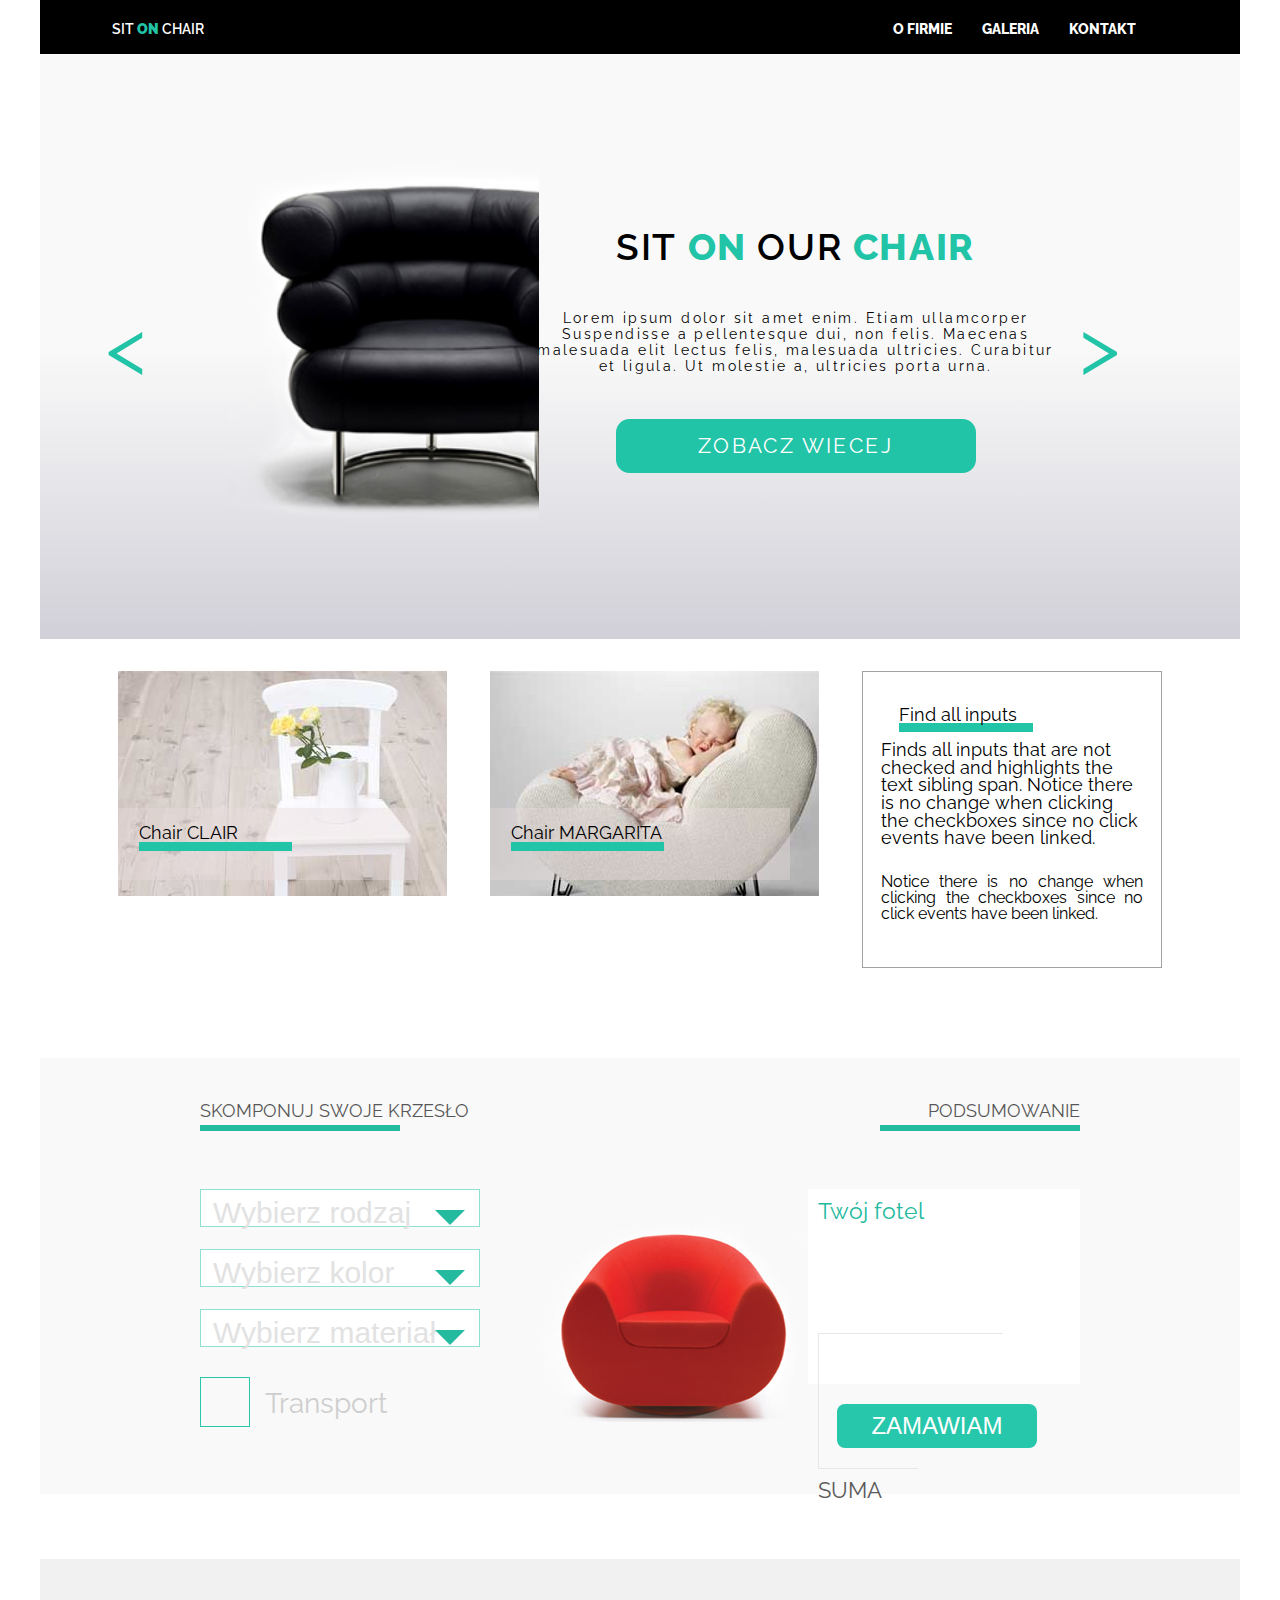
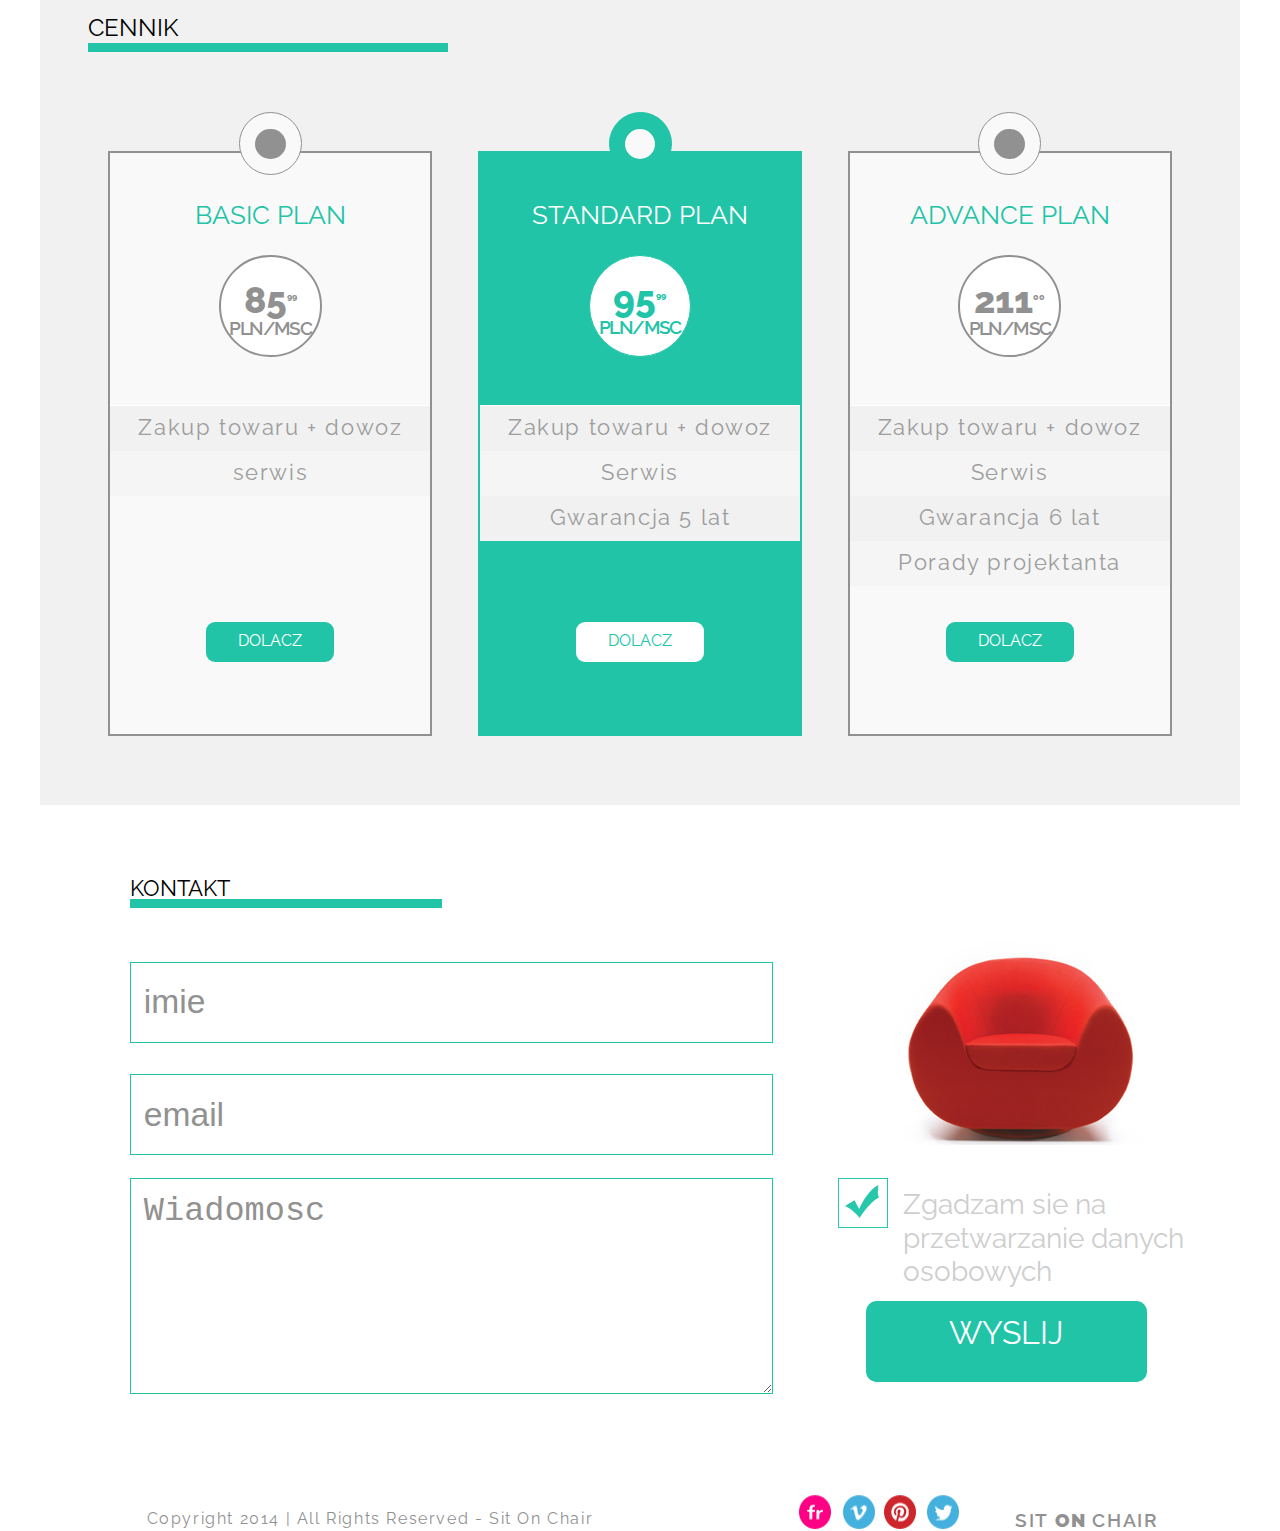
==== index.html @ 914e20ce "changed name from  main.html to index.html" ====
<!DOCTYPE html>
<html>

<head>
    <meta charset="utf-8" />
    <meta http-equiv="X-UA-Compatible" content="IE=edge">
    <title>SitOnChair</title>
    <meta name="viewport" content="width=device-width, initial-scale=1">
    <link rel="stylesheet" type="text/css" media="screen" href="./scss/main.css" />
</head>

<body>
    <!-- ---------------------HEADER----------------------------- -->
    <header class="container header">
        <div>
            <p class="logo">
                <spam class="logo_1">SIT</spam>
                <spam class="logo_2"> ON </spam>
                <spam class="logo_1">CHAIR</spam>
            </p>
        </div>

        <nav>
            <ul class="navigation">
                <li>o firmie
                    <ul class="dropdown-content">
                        
                        <li>Aktualnosci</li>
                        <li>Nasz team</li>
                        <li>Historia</li>
                    </ul>
                </li>
                <li>galeria</li>
                <li>kontakt</li>
            </ul>
        </nav>
    </header>
    <!-- ---------------------SECTION1--------------------------- -->
    <section class="container section_1">
        <div class="sec1-button leftSlide"> &lt;</div>

        <div class="sec1-picture">
            <ul class="slider">
                <li>
                    <img src="./images/orange_chair.png" alt="black chair">
                </li>
                <li>
                    <img src="./images/black_chair.png" alt="black chair">
                </li>
            </ul>
        </div>

        <div class="sec1-description">
            <h2>
                <spam>SIT</spam>
                <spam> ON </spam>
                <spam>OUR</spam>
                <spam> CHAIR</spam>
            </h2>
            <p>Lorem ipsum dolor sit amet enim. Etiam ullamcorper
                Suspendisse a pellentesque dui, non felis. Maecenas
                malesuada elit lectus felis, malesuada ultricies. Curabitur et
                ligula. Ut molestie a, ultricies porta urna.
            </p>
            <div class="sec1-description-button">
                <spam>ZOBACZ WIECEJ</spam>
            </div>
        </div>

        <div class="sec1-button rightSlide">&gt; </div>
    </section>
    <!-- -------------------------SECTION_2------------------------ -->
    <section class="container section_2">
        <div class="sec2_div">
            <img src="./images/box1_img.jpg">
            <div class="">
                <h3>Chair CLAIR</h3>
            </div>
        </div>

        <div class="sec2_div">
            <img src="./images/box2_img.jpg">
            <div>
                <h3>Chair MARGARITA</h3>
            </div>
        </div>

        <div class="sec2_div sec2_last_box">
            <h3 class="sec2_mini_box_h3">Find all inputs</h3>
            <p classs="sec2_mini_box1">
                Finds all inputs that are not checked and
                highlights the text sibling span. Notice there
                is no change when clicking the checkboxes
                since no click events have been linked.
            </p>
            <p class="sec2_mini_box2">
                Notice there is no change when clicking the checkboxes
                since no click events have been linked.
            </p>
        </div>
    </section>
    
<!-- ----------------------Calculator--------------------- -->
    <section class="container application ">
            <div class="main_width">
                <section class="choice_part inline">
                    <header>
                        <h3>SKOMPONUJ SWOJE KRZESŁO</h3>
                        <span class="green_bell"></span>
                    </header>
        
                    <div class="form">
                        <div class="drop_down_list">
                            <span class="list_label">Wybierz rodzaj</span>
                            <span class="list_arrow"></span>
                            <ul class="list_panel">
                                <li>Clair</li>
                                <li>Margarita</li>
                                <li>Selena</li>
                            </ul>
                        </div>
                        <div class="drop_down_list">
                            <span class="list_label">Wybierz kolor</span>
                            <span class="list_arrow"></span>
                            <ul class="list_panel">
                                <li>Czerwony</li>
                                <li>Czarny</li>
                                <li>Pomarańczowy</li>
                            </ul>
                        </div>
                        <div class="drop_down_list">
                            <span class="list_label">Wybierz materiał</span>
                            <span class="list_arrow"></span>
                            <ul class="list_panel">
                                <li>Tkanina</li>
                                <li>Skóra</li>
                            </ul>
                        </div>
                        <div class="checkbox check-box">
                            <input type="checkbox" id="transport" data-transport-price="200">
                            <label for="transport">Transport</label>
                        </div>
                        <!--<div class="checkbox"></div>-->
                        <!--<span class="list_label inline_text">Transport</span>-->
                    </div>
                </section>
        
                <section class="image_part inline">
                    <img src="images/red_chair.png">
                </section>
        
                <section class="summary_part inline">
                    <header class="align_right">
                        <h3>PODSUMOWANIE</h3>
                        <span class="green_bell"></span>
                    </header>
        
                    <div class="summary_panel">
                        <div class="panel_left">
                            <h4 class="title">Twój fotel</h4>
                            <span class="color"></span>
                            <span class="pattern"></span>
                            <span class="transport"></span>
                        </div>
                        <div class="panel_right">
                            <h4 class="title value"></h4>
                            <span class="color value"></span>
                            <span class="pattern value"></span>
                            <span class="transport value"></span>
                        </div>
                        <div class="sum_label">SUMA</div>
                        <div class="sum"><strong></strong></div>
                    </div>
                    <a href="" class="green_button">Zamawiam</a>
                </section>
            </div>
        </section>
<!-- ---------------------Section 3--------------------------------->
    <section class="container sec3">
        <h2>CENNIK</h2>
        <div class="sec3_big_box">
            <div class="sec3_mini_box">
                <div class="sec3_circle grey">
                    <div></div>
                </div>
                <h4>BASIC PLAN</h4>
                <h5>
                    <p>85<sup>99</sup></p>
                    <p>PLN/MSC</p>
                </h5>
                <div class="sec_3_extras">
                    <p>Zakup towaru + dowoz</p>
                    <p>serwis</p>
                </div>
                <div class="sec_3_button_gray sec3_button_1">
                    Dolacz
                </div>

            </div>


            <div class="sec3_mini_box box_green">
                <div class="sec3_circle green">
                    <div></div>
                </div>
                <h4>STANDARD PLAN</h4>
                <h5>
                    <p>95<sup>99</sup></p>
                    <p>PLN/MSC</p>
                </h5>
                <div class="sec_3_extras">
                    <p>Zakup towaru + dowoz</p>
                    <p>Serwis</p>
                    <p>Gwarancja 5 lat</p>
                </div>
                <div class="sec_3_button_green">
                    Dolacz
                </div>
            </div>


            <div class="sec3_mini_box">
                <div class="sec3_circle grey">
                    <div></div>
                </div>
                <h4>ADVANCE PLAN</h4>
                <h5>
                    <p>211<sup>00</sup></p>
                    <p>PLN/MSC</p>
                </h5>
                <div class="sec_3_extras">
                    <p>Zakup towaru + dowoz</p>
                    <p>Serwis</p>
                    <p>Gwarancja 6 lat</p>
                    <p>Porady projektanta</p>
                </div>
                <div class="sec_3_button_gray sec3_button_3">
                    Dolacz
                </div>
            </div>

        </div>
    </section>

<!-- ----------------------------SECTION 4-------------------------------- -->
    <section class="container sec4">
        <h3>KONTAKT</h3>
        <div>
            <form>
                <div class="sec4_form_section1">
                    <input type="text" placeholder="imie">
                    <input type="email" placeholder="email">
                    <textarea placeholder="Wiadomosc"></textarea>
                </div>
                <div class="sec4_form_section2">
                    <img src="./images/red_chair.png">
                    <div class="checkbox check-box" for="personalData">
                        <input id="personalData" type="checkbox" checked="checked">
                        <label for="personalData">
                            Zgadzam sie na przetwarzanie danych osobowych
                        </label>
                    </div>
                    <div class="form_send">WYSLIJ</div>
                </div>
            </form>
        </div>
    </section>

<!-- ---------------------FOOTER------------------------------- -->
    <footer class="container footer">
        <p class="footer_copyright">
            Copyright 2014 | All Rights Reserved - Sit On Chair
        </p>
        <div>
            <img src='./images/flickr.png'>
            <img src='./images/vimeo.png'>
            <img src='./images/pinterest.png'>
            <img src='./images/twitter.png'>
            <p>SIT<span> ON </span>CHAIR</p>
        </div>
    </footer>
    <script src="./js/app.js"></script>
</body>

</html>
---- scss/main.css ----
@import url("https://fonts.googleapis.com/css?family=Raleway:100,400,600,800,900");
/* http://meyerweb.com/eric/tools/css/reset/ 
   v2.0 | 20110126
   License: none (public domain)
*/
html, body, div, span, applet, object, iframe,
h1, h2, h3, h4, h5, h6, p, blockquote, pre,
a, abbr, acronym, address, big, cite, code,
del, dfn, em, img, ins, kbd, q, s, samp,
small, strike, strong, sub, sup, tt, var,
b, u, i, center,
dl, dt, dd, ol, ul, li,
fieldset, form, label, legend,
table, caption, tbody, tfoot, thead, tr, th, td,
article, aside, canvas, details, embed,
figure, figcaption, footer, header, hgroup,
menu, nav, output, ruby, section, summary,
time, mark, audio, video {
  margin: 0;
  padding: 0;
  border: 0;
  font-size: 100%;
  font: inherit;
  vertical-align: baseline;
}

/* HTML5 display-role reset for older browsers */
article, aside, details, figcaption, figure,
footer, header, hgroup, menu, nav, section {
  display: block;
}

body {
  line-height: 1;
}

ol, ul {
  list-style: none;
}

blockquote, q {
  quotes: none;
}

blockquote:before, blockquote:after,
q:before, q:after {
  content: '';
  content: none;
}

table {
  border-collapse: collapse;
  border-spacing: 0;
}

* {
  box-sizing: border-box;
  margin: 0;
  padding: 0;
}

[class*='col-'] {
  float: left;
  min-height: 1px;
  margin: 0 0 6px 0;
  border: 1px double black;
  height: 50px;
}

.container {
  width: 100%;
  max-width: 1200px;
  min-width: 1200px;
  margin: 0 auto;
}

.container .row {
  margin: 0 0 6px 0;
}

.container .row::before, .container .row::after {
  display: block;
  content: "";
  clear: both;
}

.container .row .col-1 {
  width: 8.33%;
}

.container .row .col-2 {
  width: 16.66%;
}

.container .row .col-3 {
  width: 24.99%;
}

.container .row .col-4 {
  width: 33.32%;
}

.container .row .col-5 {
  width: 41.65%;
}

.container .row .col-6 {
  width: 49.98%;
}

.container .row .col-7 {
  width: 58.31%;
}

.container .row .col-8 {
  width: 66.64%;
}

.container .row .col-9 {
  width: 74.97%;
}

.container .row .col-10 {
  width: 83.3%;
}

.container .row .col-11 {
  width: 91.63%;
}

.container .row .col-12 {
  width: 99.96%;
}

.purple {
  background-color: orchid;
}

.cyan {
  background-color: cyan;
}

.yellow {
  background: yellow;
}

.main-height {
  height: 350px;
}

body {
  padding: 0;
  margin: 0;
  font-family: 'Raleway', sans-serif;
}

/*--------------------------------------------------------------
--------------------------Header--------------------------------
---------------------------------------------------------------*/
.header {
  /*/----------------------nav bar below-----------------*/
  display: flex;
  justify-content: space-between;
  background-color: black;
  color: white;
  height: 6vh;
}

.header div {
  width: 20%;
}

.header .logo {
  padding: 2.5vh 1.5% 1vh 30%;
  font-family: 'raleway';
  font-weight: 900;
  letter-spacing: 0;
  font-size: 0.85rem;
}

.header .logo_1 {
  font-weight: 600;
}

.header .logo_2 {
  color: #21c4a7;
  font-weight: 900;
}

.header nav {
  width: 30%;
}

.header ul {
  padding-right: 10%;
}

.header li {
  display: inline-block;
  text-transform: uppercase;
  font-weight: 800;
  font-size: 0.85rem;
  font-family: 'raleway';
  padding: 2.5vh 4% 1vh 4%;
  letter-spacing: .12%;
}

/*--------------dropdown menu------------------------*/
.dropdown-content {
  display: none;
  position: absolute;
  background-color: black;
  z-index: 1;
  width: 120px;
  margin: 30px 0 0 -35px;
}

.tri:before {
  position: absolute;
  margin-right: -300px;
  content: "";
  width: 0;
  height: 0;
  border-left: 15px solid transparent;
  border-right: 15px solid transparent;
  border-bottom: 15px solid black;
}

.navigation li:hover .dropdown-content {
  display: block;
}

.navigation li:hover .dropdown-content:before {
  position: absolute;
  margin: -15px 0 0 50px;
  content: "";
  width: 0;
  height: 0;
  border-left: 15px solid transparent;
  border-right: 15px solid transparent;
  border-bottom: 15px solid black;
}

.navigation li:hover .dropdown-content li {
  display: block;
  width: 120px;
  font-size: 0.9rem;
  text-transform: none;
  font-weight: 400;
  padding: 8px 0 5px 15px;
  line-height: 1.3rem;
}

/*------------------------------------------------------------------
--------------------sekcja z fotelem i opisem-----------------------
------------------------------------------------------------------*/
.section_1 {
  background-image: linear-gradient(#F9F9F9, #F9F9F9, #D1D0D8);
  height: 65vh;
  display: flex;
}

.sec1-picture {
  overflow: hidden;
}

.sec1-picture ul {
  position: relative;
  padding: 0;
}

.sec1-picture ul li {
  float: left;
  list-style: none;
}

.sec1-picture img {
  margin: 5vh 0% 10vh -7%;
  width: 70vh;
  padding: 2vh 0 9vh 0;
}

.sec1-button {
  font-size: 5rem;
  color: #21c4a7;
  font-weight: 0;
  font-family: 'raleway';
}

.sec1-button:first-of-type {
  padding: 28vh 1% 10vh 5.5%;
}

.sec1-button:last-of-type {
  padding: 28vh 10% 10vh 0%;
}

.sec1-description {
  font-size: 1.1rem;
  display: flex;
  flex-direction: column;
  justify-content: center;
  align-items: center;
  color: black;
  font-family: 'raleway';
}

.sec1-description h2 {
  margin: 1vh 0% 0vh -5%;
  font-size: 2.3rem;
  letter-spacing: 0.1rem;
}

.sec1-description h2 spam:first-of-type, .sec1-description h2 spam:nth-of-type(3) {
  color: black;
  font-weight: 600;
}

.sec1-description h2 spam:nth-of-type(2), .sec1-description h2 spam:last-of-type {
  color: #21c4a7;
  font-weight: 800;
}

.sec1-description p {
  font-size: 0.9rem;
  margin: 5vh 0% 0vh -5%;
  width: 60vh;
  line-height: 1rem;
  letter-spacing: 0.15rem;
  text-align: center;
}

.sec1-description .sec1-description-button {
  height: 6vh;
  width: 40vh;
  background-color: #21c4a7;
  color: white;
  border-radius: 1.5vh;
  margin: 5vh 0% 0vh -5%;
  position: relative;
  font-size: 1.3rem;
  letter-spacing: 0.15rem;
  text-align: center;
  display: flex;
  justify-content: center;
  align-items: center;
}

/*------------------------section-2--------------------------*/
.section_2 {
  display: flex;
  justify-content: center;
  font-family: 'raleway';
  font-size: 1.1rem;
  font-weight: 400;
}

.section_2 .sec2_div {
  display: inline-block;
  width: 25%;
  height: 33vh;
  margin: 3.5vh 4vh 10vh 4vh;
}

.section_2 .sec2_div div {
  position: relative;
  margin: -10vh 0% 0vh 0%;
  background-color: rgba(233, 220, 220, 0.4);
  height: 8vh;
  width: 100%;
}

.section_2 h3 {
  display: inline-block;
  margin: 1.8vh 0 1vh 7%;
  border-bottom: 1vh solid #21c4a7;
  width: 51%;
}

.sec2_last_box {
  padding: 2vh;
  border: 1px solid #a3a1a1;
}

.sec2_mini_box1 {
  font-size: 1rem;
  padding: 2vh 0;
  margin: 2vh 0;
  text-align: left;
}

.sec2_mini_box2 {
  padding: 3vh 0;
  font-size: 1rem;
  text-align: justify;
}

/*---------------------------section 3-------------------------*/
.sec3 {
  margin-top: -2%;
  height: 94vh;
  background-color: #F1F1F1;
}

.sec3 h2 {
  border-bottom: 1vh solid #21c4a7;
  display: inline-block;
  margin: 6vh 0 10vh 4%;
  width: 30%;
  font-size: 1.5rem;
  line-height: 1.9rem;
}

.sec3_big_box {
  display: flex;
  justify-content: center;
}

.sec3_mini_box {
  width: 27%;
  height: 65vh;
  margin: 1vh 1.9% 2vh 1.9%;
  border: 2px solid #919191;
  background: #F9F9F9;
}

.box_green {
  border: 2px solid #21c4a7;
}

.sec3_circle {
  position: relative;
  border-radius: 50%;
  display: inline-block;
  width: 7vh;
  height: 7vh;
  top: -4.5vh;
  background-color: white;
}

.grey {
  border: 1px solid #919191;
  background-color: #F9F9F9;
  border-radius: 50%;
}

.grey div {
  border-radius: 50%;
  position: relative;
  background-color: #919191;
  top: 25%;
  left: 25%;
  width: 50%;
  height: 50%;
}

.green {
  border: 1px solid #21c4a7;
  background-color: #21c4a7;
}

.green div {
  border-radius: 50%;
  position: relative;
  background-color: #F9F9F9;
  top: 25%;
  left: 25%;
  width: 50%;
  height: 50%;
}

/*------------------Sec 3 content-------------------------*/
.sec3_mini_box {
  font-size: 1.4rem;
  text-align: center;
  vertical-align: middle;
}

.sec3_mini_box h4 {
  color: #21c4a7;
  margin: -5% 0 20% 0;
  font-size: 1.6rem;
}

.sec3_mini_box h5 {
  border: 2px solid #919191;
  border-radius: 50%;
  background-color: white;
  width: 8vw;
  height: 8vw;
  display: inline-block;
  margin: -12% 0 15% 0;
  padding: 8% 0;
}

.sec3_mini_box h5 p:first-of-type {
  font-size: 2.3rem;
  font-weight: 800;
  color: #919191;
}

.sec3_mini_box h5 p:last-of-type {
  font-size: 1.2rem;
  font-weight: 600;
  letter-spacing: -0.1rem;
  color: #919191;
}

.sec3_mini_box h5 sup {
  font-size: xx-small;
  vertical-align: super;
}

.sec_3_extras {
  border-top: 1px solid white;
}

.sec_3_extras p {
  font-family: 'Raleway';
  letter-spacing: 0.1rem;
  line-height: 1.1rem;
  padding-top: 1.5vh;
  color: #9d9d9d;
  height: 5vh;
  background-color: #F1F1F1;
}

.sec_3_extras p:nth-child(2n) {
  background-color: #f5f5f5;
}

.sec_3_button_gray {
  display: inline-block;
  width: 40%;
  height: 4.5vh;
  padding-top: 1.2vh;
  font-family: 'raleway';
  font-size: 1rem;
  color: white;
  background-color: #21c4a7;
  border-radius: 1vh;
  text-transform: uppercase;
}

.sec3_button_1 {
  position: relative;
  bottom: -14vh;
}

.sec3_button_3 {
  position: relative;
  bottom: -4vh;
}

.box_green {
  background: #21c4a7;
}

.box_green h4 {
  color: white;
}

.box_green h5 {
  border: 1px solid #21c4a7;
}

.box_green h5 p {
  color: #21c4a7 !important;
}

.sec_3_button_green {
  display: inline-block;
  width: 40%;
  height: 4.5vh;
  padding-top: 1.2vh;
  font-family: 'raleway';
  font-size: 1rem;
  color: #21c4a7;
  background-color: white;
  border-radius: 1vh;
  text-transform: uppercase;
  position: relative;
  bottom: -9vh;
}

/*---------------------------section 4-------------------------*/
.sec4 h3 {
  font-size: 1.4rem;
  display: inline-block;
  width: 26%;
  margin: 8vh 0 5vh 10vh;
  border-bottom: 1vh solid #21c4a7;
}

form {
  display: flex;
  width: 100%;
  height: 50vh;
}

.sec4_form_section1 {
  display: flex;
  flex-direction: column;
  width: 85%;
  margin: 0 5vh 0 5vh;
  font-family: 'raleway';
}

.sec4_form_section1 input {
  display: inline-block;
  border: 0.2vh solid #21c4a7;
  width: 100%;
  height: 9vh;
  margin: 1vh 5vh 2.5vh 5vh;
  font-size: 2.1rem;
  padding-left: 2%;
  font-weight: 100;
}

.sec4_form_section1 input::placeholder {
  color: #919191;
}

.sec4_form_section1 textarea {
  display: inline-block;
  border: 0.2vh solid #21c4a7;
  width: 100%;
  height: 24vh;
  margin: 0 5vh 0 5vh;
  font-size: 2.1rem;
  padding: 2% 0 0 2%;
  font-weight: 100;
}

.sec4_form_section1 textarea::placeholder {
  color: #919191;
}

.sec4_form_section2 img {
  margin: -2vh 0 0 25%;
}

.sec4_form_section2 label {
  margin-left: 15%;
}

.sec4_form_section2 .form_send {
  display: inline-block;
  width: 60%;
  height: 9vh;
  margin: -2vh 0 0 20%;
  border-radius: 1.2vh;
  color: white;
  background-color: #21c4a7;
  font-family: 'raleway';
  font-size: 2rem;
  text-align: center;
  padding-top: 3.5%;
}

/*---------------------CALCULATOR--------------------*/
.application {
  background-color: #f9f9f9;
  padding: 30px 0;
  margin-bottom: 10vh;
  display: flex;
  justify-content: center;
}

.application h3 {
  color: #575757;
  font-size: 18px;
}

.application header.align_right {
  text-align: right;
}

.inline {
  display: inline-block;
  width: 300px;
  padding: 14px;
  vertical-align: top;
}

.form {
  margin-top: 50px;
}

.drop_down_list {
  border: 1px solid #8de0d2;
  width: 280px;
  height: 38px;
  background-color: white;
  margin-top: 22px;
  padding: 8px 12px;
  position: relative;
}

.list_label {
  font-size: 30px;
  color: #e2e2e2;
  font-family: 'ralewaylight', Arial, Tahoma, sans-serif;
}

.checkbox {
  position: relative;
  padding: 30px 30px 30px 0;
}

.checkbox input {
  display: block;
  opacity: 0;
  height: 48px;
  position: absolute;
  width: 48px;
  cursor: pointer;
}

.checkbox label {
  display: block;
  padding-left: 65px;
  position: relative;
  font-size: 28px;
  color: #cecece;
  line-height: 120%;
  padding-top: 10px;
  cursor: pointer;
}

.checkbox label::before, .checkbox label::after {
  border: 1px solid #27c7ab;
  content: "";
  display: block;
  left: 0;
  height: 48px;
  position: absolute;
  width: 48px;
  top: 0;
}

.checkbox label::after {
  background: url("data:image/svg+xml;charset=US-ASCII,%3Csvg%20xmlns%3D%22http%3A//www.w3.org/2000/svg%22%20xmlns%3Axlink%3D%22http%3A//www.w3.org/1999/xlink%22%20preserveAspectRatio%3D%22xMidYMid%22%20width%3D%2233.875%22%20height%3D%2233%22%20viewBox%3D%220%200%2033.875%2033%22%3E%0A%20%20%3Cpath%20d%3D%22M9.470%2C15.209%20L14.061%2C24.104%20C14.061%2C24.104%2021.522%2C6.026%2033.287%2C-0.000%20C33.000%2C4.304%2031.852%2C8.035%2033.861%2C12.626%20C28.696%2C13.774%2018.078%2C26.687%2014.635%2C33.000%20C9.756%2C26.974%204.017%2C22.382%20-0.000%2C20.948%20L9.470%2C15.209%20Z%22%20fill%3D%22%2327c7ab%22/%3E%0A%3C/svg%3E%0A") no-repeat center;
  border: 0;
  display: none;
}

.checkbox input:checked + label::after {
  display: block;
}

.active {
  background: url("../images/form_ok.jpg");
  width: 48px;
  height: 40px;
}

.inline_text {
  display: inline-block;
  width: 228px;
  vertical-align: top;
  margin-top: 30px;
  margin-left: 15px;
  color: #aeaeae;
}

.image_part img {
  margin-top: 110px;
  margin-left: 38px;
}

.application .green_bell {
  background-color: #24baa0;
  width: 200px;
  height: 6px;
  display: inline-block;
  margin: 5px 0 5px 0;
}

.summary_panel {
  background-color: white;
  width: 100%;
  height: 195px;
  padding: 10px;
  margin-top: 50px;
}

.application .green_button {
  background-color: #27c7ab;
  color: white;
  text-align: center;
  text-transform: uppercase;
  width: 200px;
  padding: 10px 30px;
  font-size: 24px;
  display: inline-block;
  font-family: 'ralewaymedium', Arial, Tahoma, sans-serif;
  margin-top: 20px;
  margin-left: 29px;
  border-radius: 8px;
  text-decoration: none;
}

.panel_left {
  display: inline-block;
  width: 185px;
  vertical-align: top;
  padding-bottom: 10px;
  border-bottom: 1px solid #e7e7e7;
  height: 135px;
}

.panel_right {
  display: inline-block;
  width: 100px;
  border-left: 1px solid #e7e7e7;
  text-align: right;
  vertical-align: top;
  padding-bottom: 10px;
  border-bottom: 1px solid #e7e7e7;
  height: 135px;
}

.panel_left h4, .panel_right h4 {
  color: #24baa0;
  font-size: 23px;
}

.panel_left span {
  margin-top: 10px;
  font-size: 22px;
  color: #5b5a5a;
  display: block;
}

.panel_right span {
  display: block;
  font-size: 22px;
  color: #24baa0;
  margin-top: 10px;
}

.sum_label {
  display: inline-block;
  width: 185px;
  margin-top: 10px;
  font-size: 22px;
  color: #5b5a5a;
}

.sum {
  display: inline-block;
  width: 100px;
  text-align: right;
  margin-top: 10px;
  font-size: 22px;
  color: #24baa0;
}

.list_arrow {
  width: 0;
  height: 0;
  border-left: 15px solid transparent;
  border-right: 15px solid transparent;
  border-top: 15px solid #24baa0;
  display: block;
  position: absolute;
  right: 14px;
  top: 20px;
  cursor: pointer;
}

.list_panel {
  background-color: white;
  border: 1px solid #ccc;
  width: 288px;
  padding-left: 15px;
  padding-bottom: 10px;
  list-style: none;
  margin: 0;
  left: 0px;
  z-index: 2;
  position: absolute;
  top: 54px;
  display: none;
}

.list_panel li {
  margin-top: 10px;
  cursor: pointer;
  color: #585858;
}

.title {
  height: 30px;
}

/*------------------FOOTER------------------------*/
.footer {
  display: flex;
  justify-content: space-between;
  margin-top: 10vh;
}

.footer .footer_copyright {
  font-family: 'raleway';
  font-size: 1rem;
  color: #919191;
  text-align: center;
  display: inline-block;
  width: 40%;
  margin: 2vh 0 0 10vh;
  letter-spacing: 0.1rem;
}

.footer div {
  margin: 2vh 0 0 0;
  width: 40%;
  display: flex;
  justify-content: flex-end;
}

.footer div img {
  margin-top: -2vh;
  margin-right: 1.5%;
}

.footer div p {
  font-size: 1.2rem;
  color: #919191;
  font-weight: 600;
  margin-right: 17%;
  margin-left: 10%;
  letter-spacing: 0.1rem;
}

.footer div p span {
  font-weight: 900;
}

/*------------------------------JS classes--------------*/
.hidden {
  display: none;
}
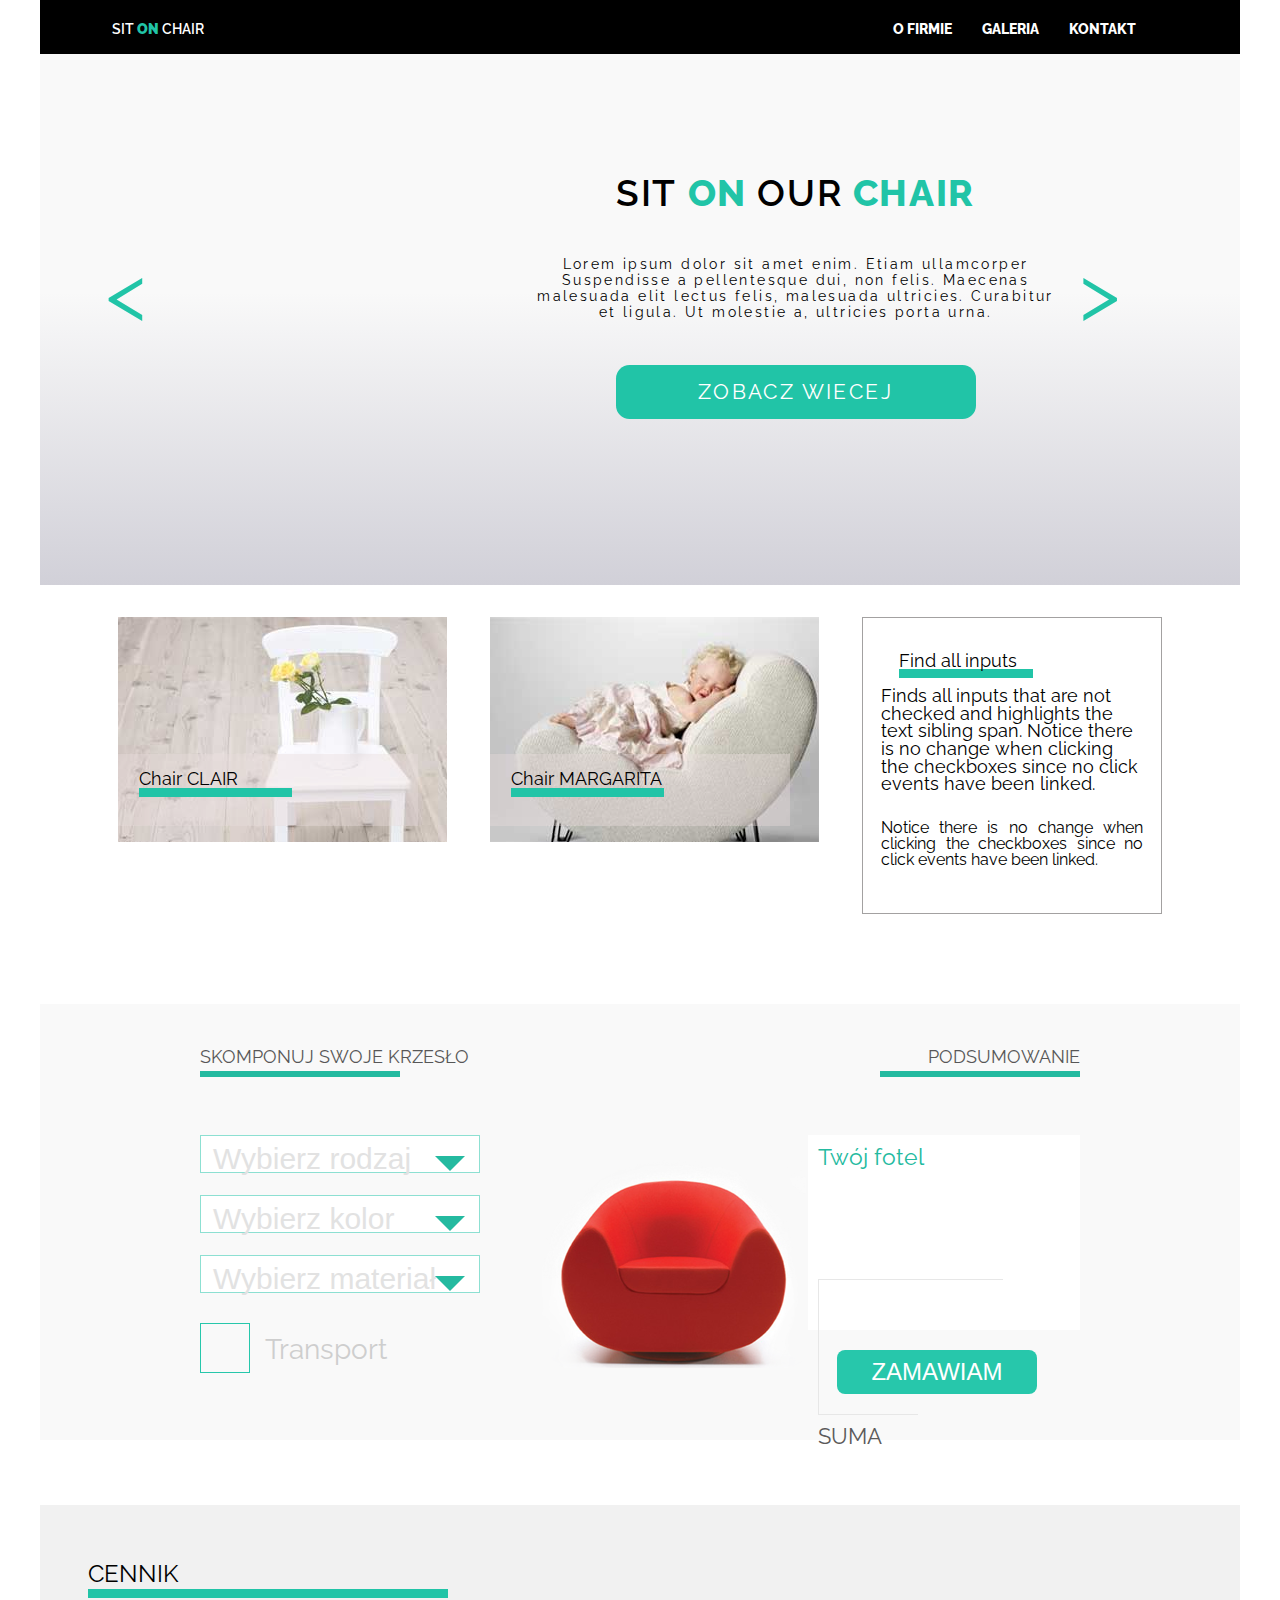
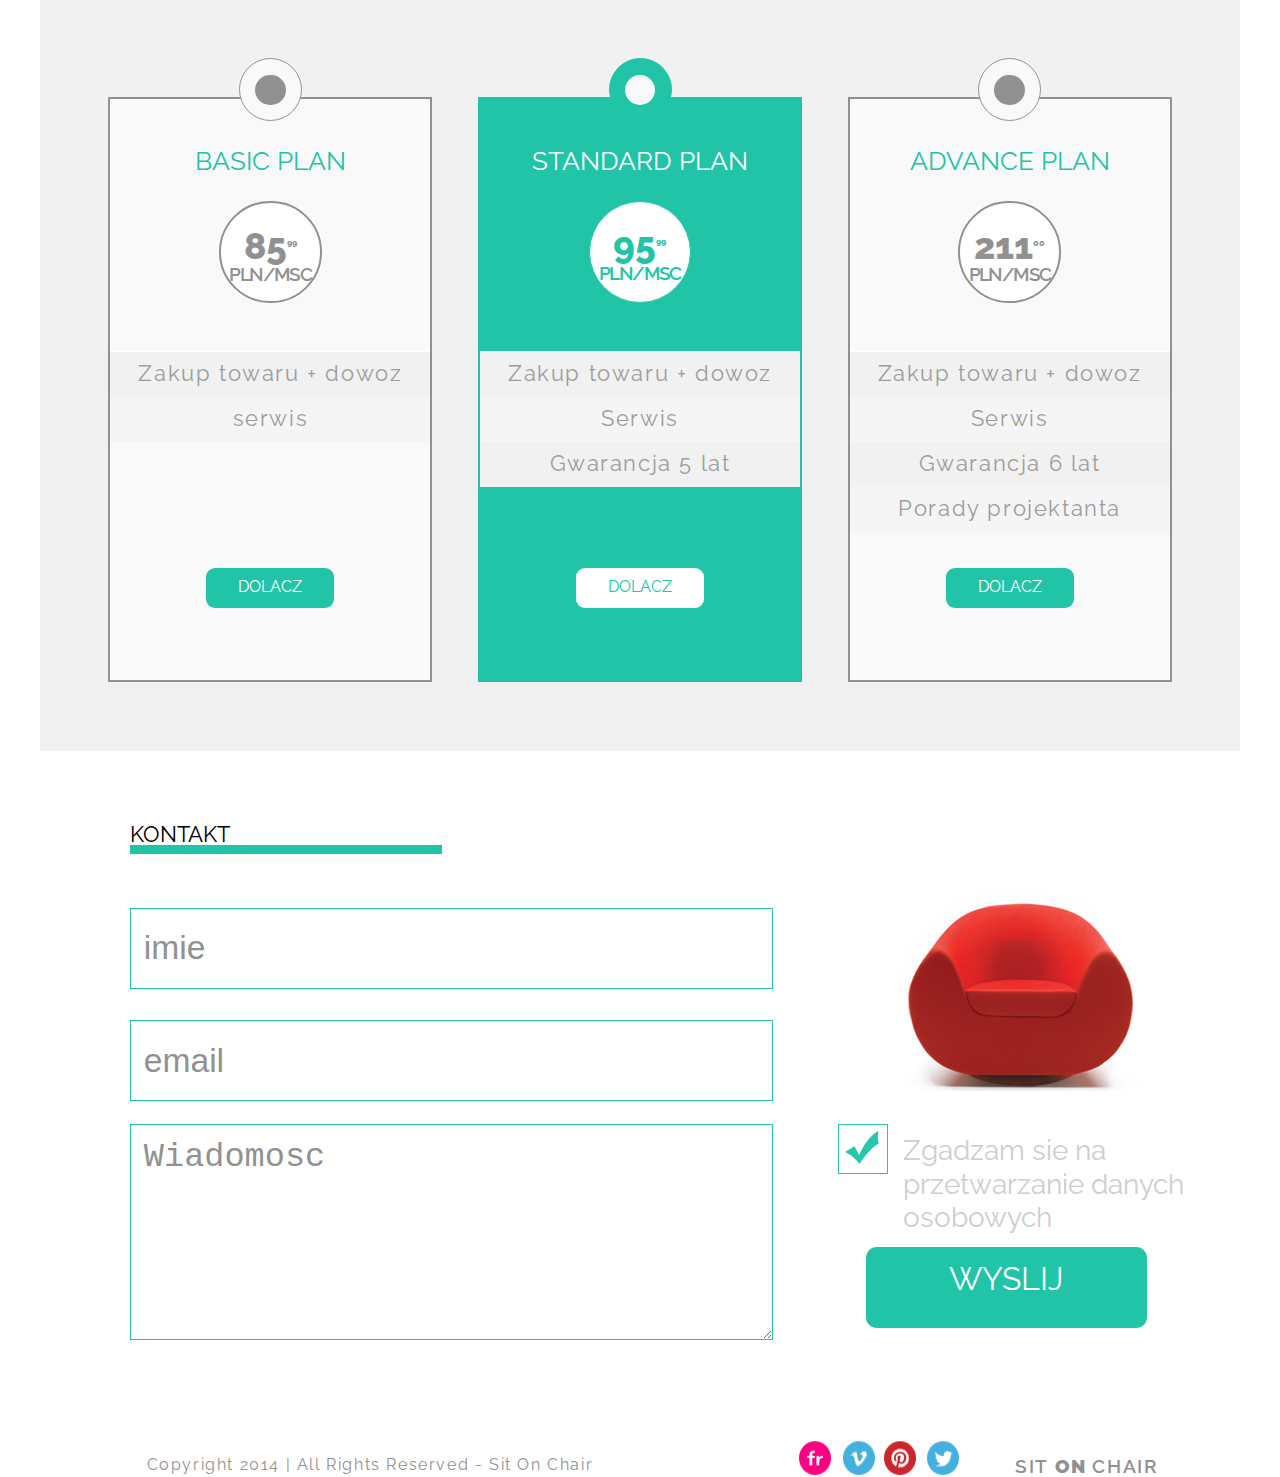
==== commit 036d5740: "added changes to ue this page to pass free code camp egzam" ====
--- a/index.html
+++ b/index.html
@@ -5,29 +5,30 @@
     <meta charset="utf-8" />
     <meta http-equiv="X-UA-Compatible" content="IE=edge">
     <title>SitOnChair</title>
-    <meta name="viewport" content="width=device-width, initial-scale=1">
+    <meta name="viewport" content="width=device-width, initial-scale=1, maximum-scale=1, user-scalable=no">
     <link rel="stylesheet" type="text/css" media="screen" href="./scss/main.css" />
 </head>
 
 <body>
     <!-- ---------------------HEADER----------------------------- -->
-    <header class="container header">
+    <header class="container" id="header">
         <div>
             <p class="logo">
                 <spam class="logo_1">SIT</spam>
                 <spam class="logo_2"> ON </spam>
                 <spam class="logo_1">CHAIR</spam>
             </p>
+            <img src="./images/orange_chair.png" id="header-img">
         </div>
 
         <nav>
-            <ul class="navigation">
+            <ul class="navigation" id="nav-bar">
                 <li>o firmie
                     <ul class="dropdown-content">
                         
-                        <li>Aktualnosci</li>
-                        <li>Nasz team</li>
-                        <li>Historia</li>
+                        <a class="nav-link" href="#welcome-section"><li>Aktualnosci</li></a>
+                        <a class="nav-link" href="#calculator"><li>Nasz team</li></a>
+                        <a class="nav-link" href="#shoppin"><li>Historia</li></a>
                     </ul>
                 </li>
                 <li>galeria</li>
@@ -36,7 +37,7 @@
         </nav>
     </header>
     <!-- ---------------------SECTION1--------------------------- -->
-    <section class="container section_1">
+    <section class="container section_1" id="welcome-section">
         <div class="sec1-button leftSlide"> &lt;</div>
 
         <div class="sec1-picture">
@@ -45,18 +46,20 @@
                     <img src="./images/orange_chair.png" alt="black chair">
                 </li>
                 <li>
+                    <iframe id="video" src="https://www.youtube.com/embed/P2lG3CkULyw" frameborder="0" allow="encrypted-media; gyroscope; picture-in-picture; fullscreen"></iframe>
+                </li>
+                <li>
                     <img src="./images/black_chair.png" alt="black chair">
                 </li>
             </ul>
         </div>
-
         <div class="sec1-description">
-            <h2>
+            <h1>
                 <spam>SIT</spam>
                 <spam> ON </spam>
                 <spam>OUR</spam>
                 <spam> CHAIR</spam>
-            </h2>
+            </h1>
             <p>Lorem ipsum dolor sit amet enim. Etiam ullamcorper
                 Suspendisse a pellentesque dui, non felis. Maecenas
                 malesuada elit lectus felis, malesuada ultricies. Curabitur et
@@ -101,7 +104,7 @@
     </section>
     
 <!-- ----------------------Calculator--------------------- -->
-    <section class="container application ">
+    <section class="container application " id="calculator">
             <div class="main_width">
                 <section class="choice_part inline">
                     <header>
@@ -176,7 +179,7 @@
             </div>
         </section>
 <!-- ---------------------Section 3--------------------------------->
-    <section class="container sec3">
+    <section class="container sec3" id="shoppin">
         <h2>CENNIK</h2>
         <div class="sec3_big_box">
             <div class="sec3_mini_box">
@@ -246,10 +249,10 @@
     <section class="container sec4">
         <h3>KONTAKT</h3>
         <div>
-            <form>
+            <form id="form">
                 <div class="sec4_form_section1">
                     <input type="text" placeholder="imie">
-                    <input type="email" placeholder="email">
+                    <input type="email" placeholder="email" id="email" >
                     <textarea placeholder="Wiadomosc"></textarea>
                 </div>
                 <div class="sec4_form_section2">
@@ -260,7 +263,7 @@
                             Zgadzam sie na przetwarzanie danych osobowych
                         </label>
                     </div>
-                    <div class="form_send">WYSLIJ</div>
+                    <div class="form_send" id="submit" action="https://www.freecodecamp.com/email-submit">WYSLIJ</div>
                 </div>
             </form>
         </div>
--- a/scss/main.css
+++ b/scss/main.css
@@ -152,25 +152,32 @@
   padding: 0;
   margin: 0;
   font-family: 'Raleway', sans-serif;
+  display: flex;
+  flex-flow: column;
 }
 
 /*--------------------------------------------------------------
 --------------------------Header--------------------------------
 ---------------------------------------------------------------*/
-.header {
+#header {
   /*/----------------------nav bar below-----------------*/
   display: flex;
   justify-content: space-between;
+  justify-self: center;
   background-color: black;
   color: white;
   height: 6vh;
-}
-
-.header div {
+  position: fixed;
+  z-index: 2;
+  left: 50%;
+  margin-left: -600px;
+}
+
+#header div {
   width: 20%;
 }
 
-.header .logo {
+#header .logo {
   padding: 2.5vh 1.5% 1vh 30%;
   font-family: 'raleway';
   font-weight: 900;
@@ -178,24 +185,24 @@
   font-size: 0.85rem;
 }
 
-.header .logo_1 {
+#header .logo_1 {
   font-weight: 600;
 }
 
-.header .logo_2 {
+#header .logo_2 {
   color: #21c4a7;
   font-weight: 900;
 }
 
-.header nav {
+#header nav {
   width: 30%;
 }
 
-.header ul {
+#header ul {
   padding-right: 10%;
 }
 
-.header li {
+#header li {
   display: inline-block;
   text-transform: uppercase;
   font-weight: 800;
@@ -213,6 +220,10 @@
   z-index: 1;
   width: 120px;
   margin: 30px 0 0 -35px;
+}
+
+.dropdown-content li {
+  margin-left: 8px;
 }
 
 .tri:before {
@@ -249,6 +260,14 @@
   font-weight: 400;
   padding: 8px 0 5px 15px;
   line-height: 1.3rem;
+  color: white;
+  text-decoration: none;
+}
+
+#header-img {
+  width: 0;
+  height: 0;
+  display: inline-block;
 }
 
 /*------------------------------------------------------------------
@@ -276,8 +295,15 @@
 
 .sec1-picture img {
   margin: 5vh 0% 10vh -7%;
-  width: 70vh;
-  padding: 2vh 0 9vh 0;
+  width: 572px;
+  padding: 99px 51px 89px 0;
+}
+
+#video {
+  margin: 5vh 0% 10vh -7%;
+  width: 572px;
+  height: 497px;
+  padding: 95px 37px 90px 112px;
 }
 
 .sec1-button {
@@ -305,18 +331,18 @@
   font-family: 'raleway';
 }
 
-.sec1-description h2 {
+.sec1-description h1 {
   margin: 1vh 0% 0vh -5%;
   font-size: 2.3rem;
   letter-spacing: 0.1rem;
 }
 
-.sec1-description h2 spam:first-of-type, .sec1-description h2 spam:nth-of-type(3) {
+.sec1-description h1 spam:first-of-type, .sec1-description h1 spam:nth-of-type(3) {
   color: black;
   font-weight: 600;
 }
 
-.sec1-description h2 spam:nth-of-type(2), .sec1-description h2 spam:last-of-type {
+.sec1-description h1 spam:nth-of-type(2), .sec1-description h1 spam:last-of-type {
   color: #21c4a7;
   font-weight: 800;
 }
@@ -942,3 +968,9 @@
 .hidden {
   display: none;
 }
+
+@media only screen and (min-width: 1200px) {
+  .sec1-picture ul li {
+    width: 1590px;
+  }
+}
